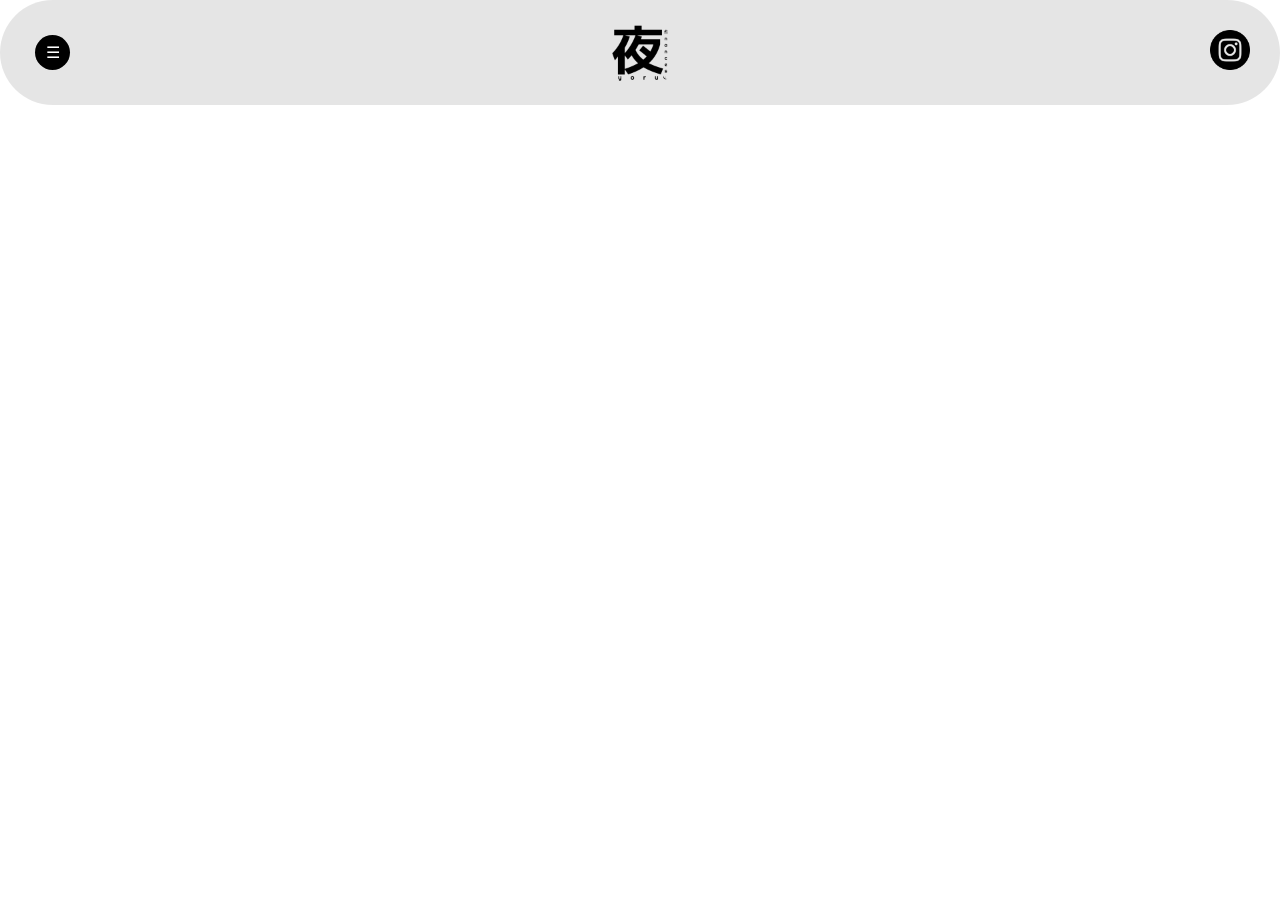
==== public/index.html @ 5e791763 "algumas atualizações" ====
<!DOCTYPE html>
<html lang="pt-br">
<head>
    <meta charset="UTF-8">
    <meta name="viewport" content="width=device-width, initial-scale=1.0">
    <link rel="shortcut icon" href="../public/favicon.ico" type="image/x-icon">
    <link rel="stylesheet" href="../src/assets/css/index.css">
    <link rel="stylesheet" href="../src/assets/css/base.css">
    <link rel="stylesheet" href="../src/assets/css/header.css">
    <title>Yoru Finances - 財務</title>
</head>
<body>
    
    <header>

        <div class="left">
            <button id="menu" onclick="">☰</button>
        </div>

        <div class="mid">
            <img src="../src/assets/img/yoru_finances_logo_black.png" alt="logo/png" id="logo">
        </div>

        <div class="right">
            <a href="https://www.instagram.com/yoruwavy.web?utm_source=ig_web_button_share_sheet&igsh=ZDNlZDc0MzIxNw==">
                <img src="../public/instagram.png" alt="instagram/png">
            </a>
        </div>

    </header>

    <script src="../src/assets/js/index.js"></script>

</body>
</html>
---- src/assets/css/base.css ----
html, body {
    font-family: Righteous;
    margin: 0;
    background-color: rgb(255, 255, 255);
}

* {
    box-sizing: border-box;
}

@font-face {
    font-family: Righteous;
    src: url(../fonts/Righteous/Righteous-Regular.ttf);
    color: white;
}
---- src/assets/css/header.css ----
header {
    width: 100%;
    margin: 0;
    display: flex;
    position: sticky;
    top: 5px;
    background-color: rgba(0, 0, 0, 0.1);
    backdrop-filter: blur(10px);
    border-radius: 200px;
}

div {
    flex: 1;
    display: flex;
    align-items: center;
    justify-content: center;
    padding: 20px;
}

a {
    margin: 10px;
    transition: 0.4s;
}

a:hover {
    transform: scale(1.1);
}

img {
    height: 40px;
}

#logo {
    height: 60px;
}

.left {
    display: flex;
    justify-content: left;
}

#menu {
    border: none;
    background-color: rgb(0, 0, 0);
    color: white;
    font-size: 16px;
    width: 35px;
    height: 35px;
    border-radius: 30px;
    cursor: pointer;
    margin: 15px;
    transition: 0.3s;
}

#menu:hover {
    transform: scale(1.15);
}

.right {
    display: flex;
    justify-content: right;
}
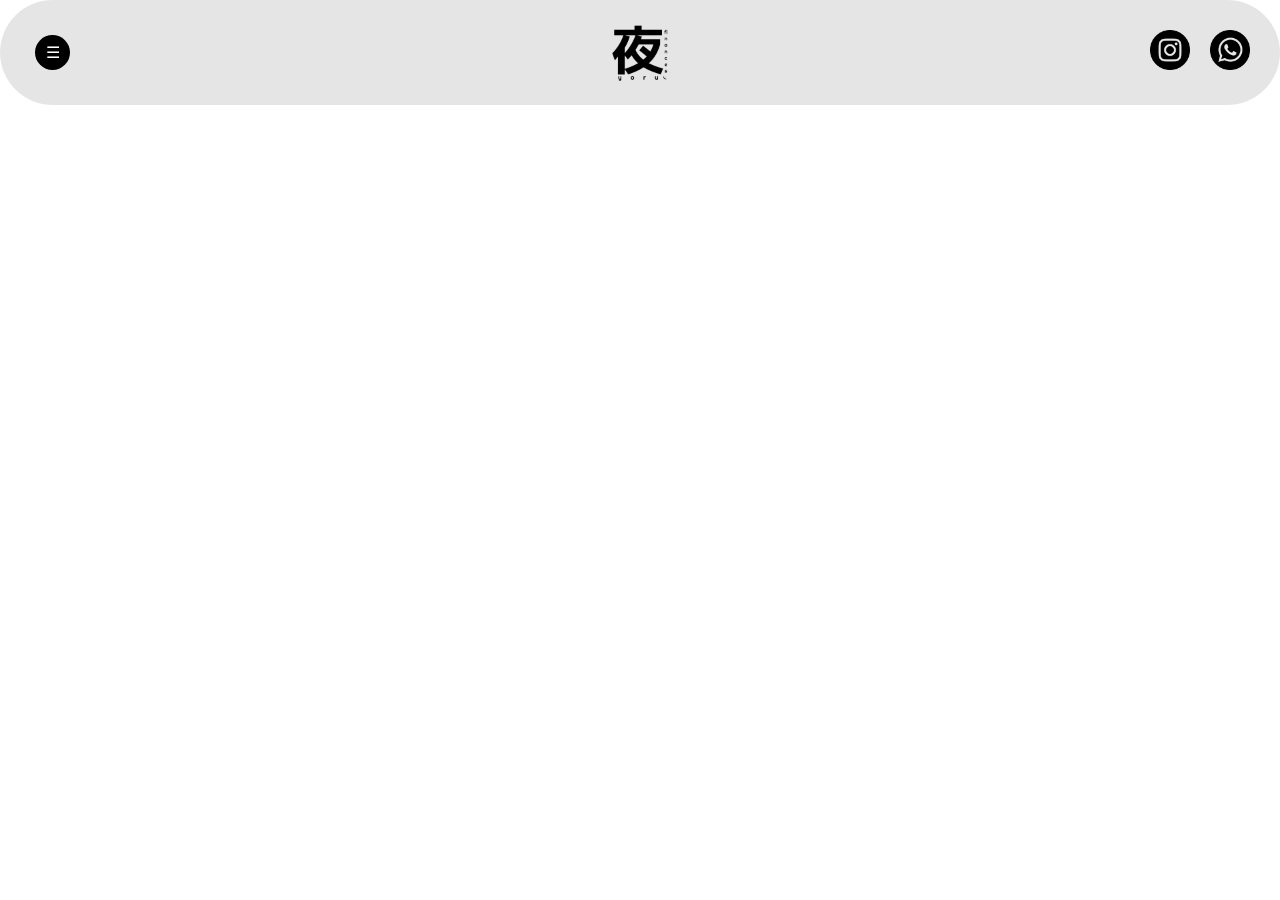
==== commit 9f1b62f4: "ajuste de href" ====
--- a/public/index.html
+++ b/public/index.html
@@ -22,9 +22,15 @@
         </div>
 
         <div class="right">
-            <a href="https://www.instagram.com/yoruwavy.web?utm_source=ig_web_button_share_sheet&igsh=ZDNlZDc0MzIxNw==">
+
+            <a href="https://www.instagram.com/yoruwavy.web?utm_source=ig_web_button_share_sheet&igsh=ZDNlZDc0MzIxNw==" target="_blank">
                 <img src="../public/instagram.png" alt="instagram/png">
             </a>
+
+            <a href="https://api.whatsapp.com/send?1=pt_BR&phone=5567992423000" target="_blank">
+                <img src="../public/whatsapp.png" alt="whatsapp/png">
+            </a>
+
         </div>
 
     </header>
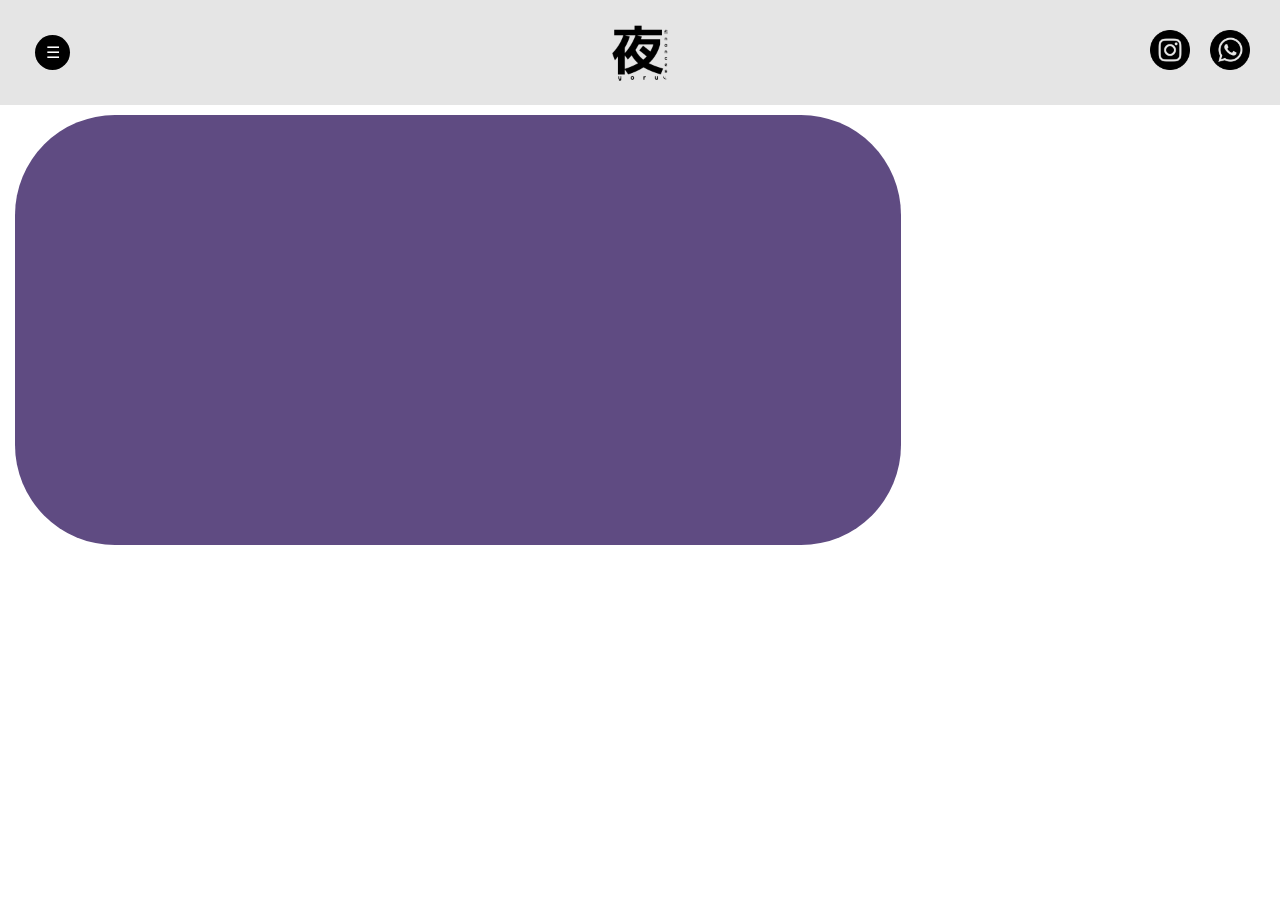
==== commit 860a270f: "esqueleto index" ====
--- a/public/index.html
+++ b/public/index.html
@@ -35,6 +35,20 @@
 
     </header>
 
+    <div class="conteiner">
+
+        <section class="sectionone">
+
+        </section>
+
+        <section class="sectiontwo">
+
+        </section>
+
+    </div>
+
+
+
     <script src="../src/assets/js/index.js"></script>
 
 </body>
--- a/src/assets/css/index.css
+++ b/src/assets/css/index.css
@@ -0,0 +1,24 @@
+.conteiner {
+    height: 50vh;
+    width: 100%;
+    padding: 10px;
+}
+
+section {
+    margin: 5px;
+}
+
+.sectionone {
+    height: 100%;
+    width: 100%;
+    background-color: rgb(95, 75, 130);
+    flex: 5;
+    border-radius: 100px;
+}
+
+.sectiontwo {
+    flex: 2;
+    height: 100%;
+    width: 100%;
+    background-color: transparent;
+}
--- a/src/assets/css/header.css
+++ b/src/assets/css/header.css
@@ -3,10 +3,9 @@
     margin: 0;
     display: flex;
     position: sticky;
-    top: 5px;
+    top: 0;
     background-color: rgba(0, 0, 0, 0.1);
     backdrop-filter: blur(10px);
-    border-radius: 200px;
 }
 
 div {
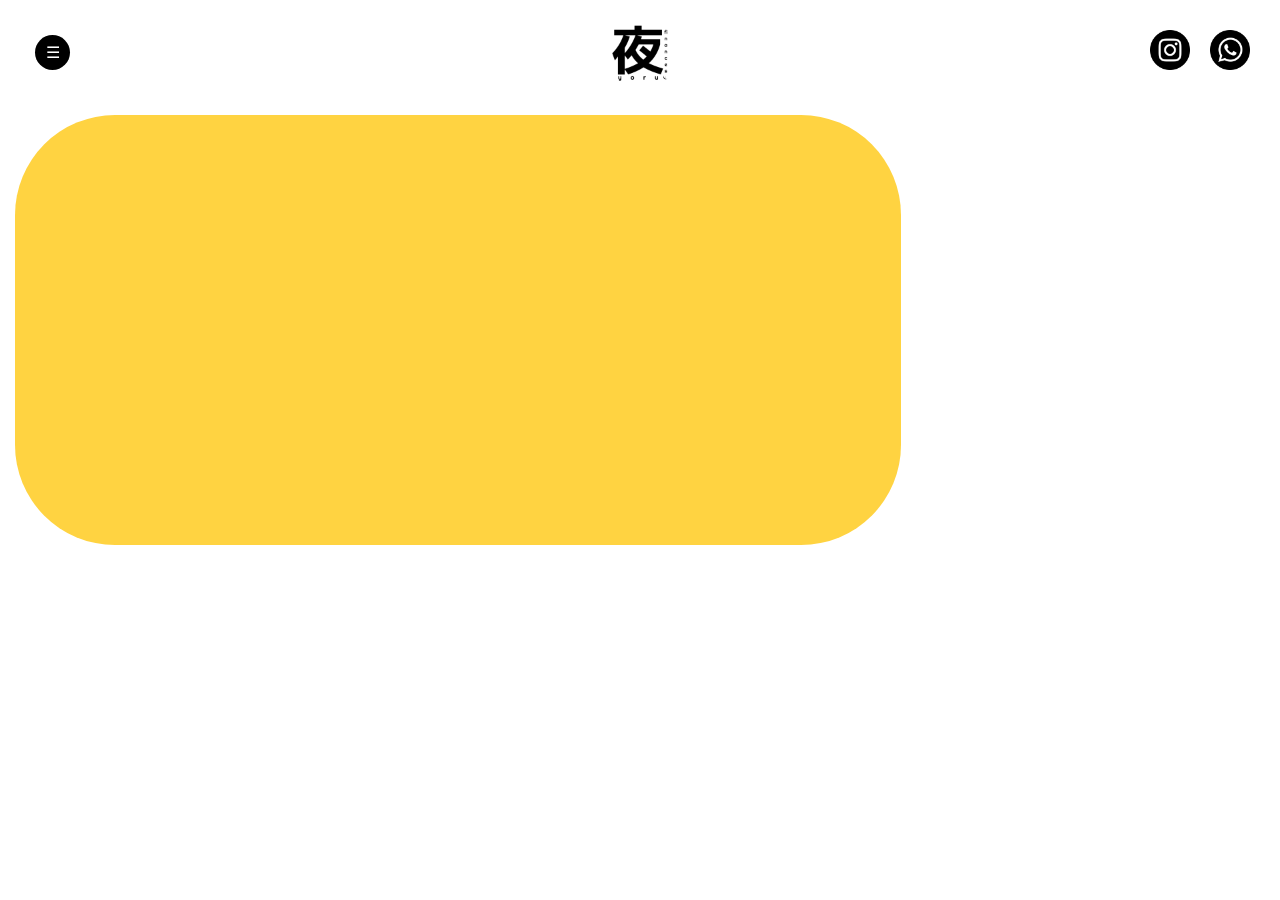
==== commit ec3c0a9f: "ajustes e teste de js" ====
--- a/public/index.html
+++ b/public/index.html
@@ -13,8 +13,8 @@
     
     <header>
 
-        <div class="left">
-            <button id="menu" onclick="">☰</button>
+        <div class="left" id="navigator">
+            <button  id="menu" onclick="abrirMenu()">☰</button>
         </div>
 
         <div class="mid">
--- a/src/assets/css/index.css
+++ b/src/assets/css/index.css
@@ -11,7 +11,7 @@
 .sectionone {
     height: 100%;
     width: 100%;
-    background-color: rgb(95, 75, 130);
+    background-color: rgb(255, 211, 65);
     flex: 5;
     border-radius: 100px;
 }
--- a/src/assets/css/header.css
+++ b/src/assets/css/header.css
@@ -4,7 +4,7 @@
     display: flex;
     position: sticky;
     top: 0;
-    background-color: rgba(0, 0, 0, 0.1);
+    background-color: transparent;
     backdrop-filter: blur(10px);
 }
 
@@ -48,11 +48,11 @@
     border-radius: 30px;
     cursor: pointer;
     margin: 15px;
-    transition: 0.3s;
+    transition: 0.5s;
 }
 
 #menu:hover {
-    transform: scale(1.15);
+    transform: scale(1.1);
 }
 
 .right {
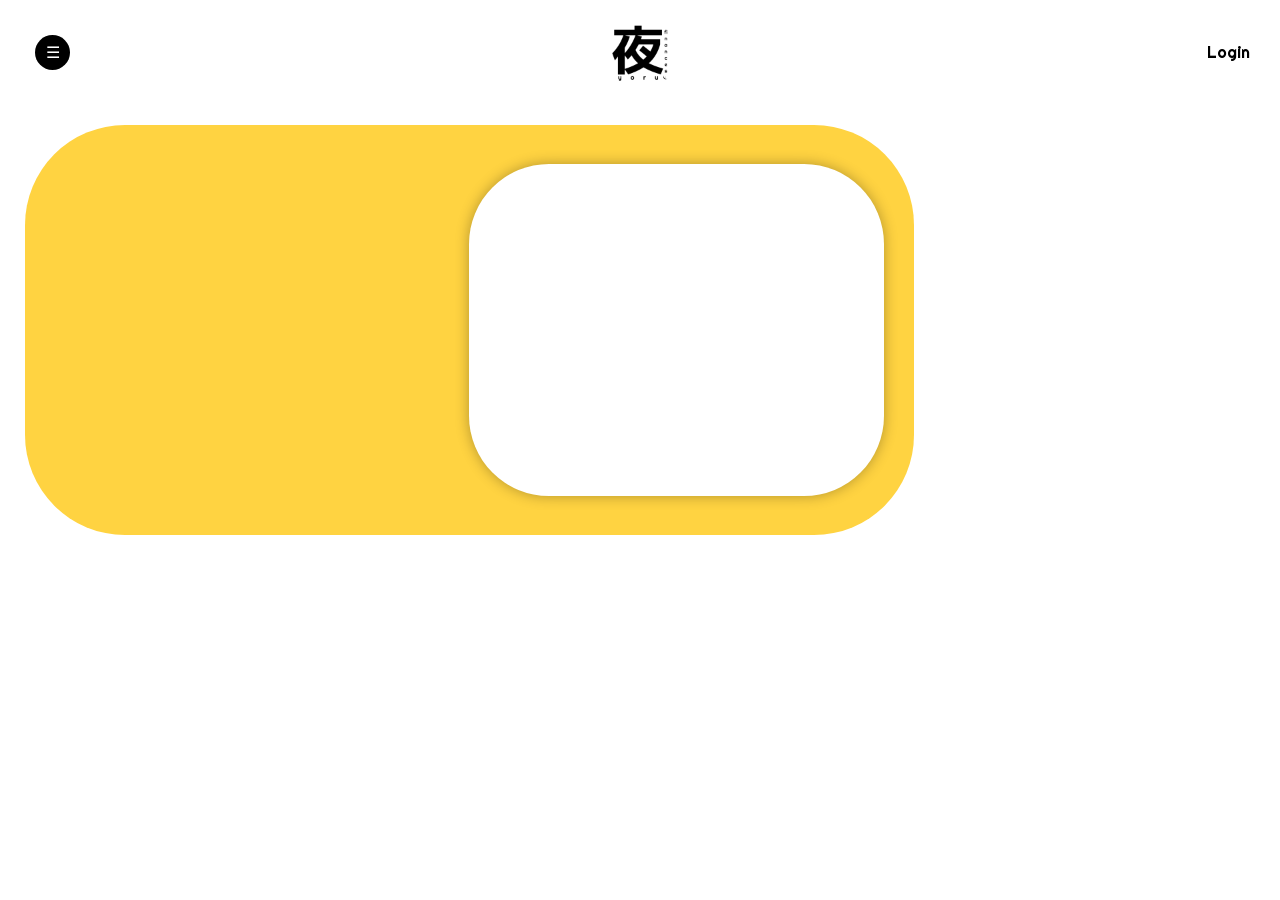
==== commit 0fb4560c: "commit adjustments" ====
--- a/public/index.html
+++ b/public/index.html
@@ -13,32 +13,41 @@
     
     <header>
 
-        <div class="left" id="navigator">
-            <button  id="menu" onclick="abrirMenu()">☰</button>
+        <div class="headerdiv left">
+            
+            <button class="menu" id="btnmenu">☰</button>
+
+            <nav class="items">
+                <a href="../public/index.html">Início</a>
+                <a href="">Sobre nós</a>
+                <a href="">Assinaturas</a>
+                <a href="">Contato</a>
+            </nav>
+
         </div>
 
-        <div class="mid">
+        <div class="headerdiv mid">
             <img src="../src/assets/img/yoru_finances_logo_black.png" alt="logo/png" id="logo">
         </div>
 
-        <div class="right">
+        <div class="headerdiv right">
 
-            <a href="https://www.instagram.com/yoruwavy.web?utm_source=ig_web_button_share_sheet&igsh=ZDNlZDc0MzIxNw==" target="_blank">
-                <img src="../public/instagram.png" alt="instagram/png">
-            </a>
-
-            <a href="https://api.whatsapp.com/send?1=pt_BR&phone=5567992423000" target="_blank">
-                <img src="../public/whatsapp.png" alt="whatsapp/png">
-            </a>
+            <a href="../src/pages/login.html">Login</a>
 
         </div>
 
     </header>
 
+
+
     <div class="conteiner">
 
         <section class="sectionone">
-
+            
+            <div class="imagempub">
+                
+            </div>
+            
         </section>
 
         <section class="sectiontwo">
--- a/src/assets/css/index.css
+++ b/src/assets/css/index.css
@@ -8,12 +8,32 @@
     margin: 5px;
 }
 
+.conteiner {
+    display: flex;
+    align-items: center;
+    justify-content: center;
+    padding: 20px;
+}
+
 .sectionone {
+    flex: 5;
     height: 100%;
     width: 100%;
     background-color: rgb(255, 211, 65);
-    flex: 5;
     border-radius: 100px;
+    display: flex;
+    align-items: center;
+    justify-content: right;
+    padding: 30px;
+
+}
+
+.imagempub {
+    background-color: rgb(255, 255, 255);
+    height: 95%;
+    width: 50%;
+    border-radius: 80px;
+    box-shadow: 0 0 14px rgba(0, 0, 0, 0.3);
 }
 
 .sectiontwo {
--- a/src/assets/css/header.css
+++ b/src/assets/css/header.css
@@ -8,7 +8,7 @@
     backdrop-filter: blur(10px);
 }
 
-div {
+.headerdiv {
     flex: 1;
     display: flex;
     align-items: center;
@@ -16,12 +16,14 @@
     padding: 20px;
 }
 
-a {
+.right a {
     margin: 10px;
     transition: 0.4s;
+    text-decoration: none;
+    color: rgb(0, 0, 0);
 }
 
-a:hover {
+.right a:hover {
     transform: scale(1.1);
 }
 
@@ -38,7 +40,8 @@
     justify-content: left;
 }
 
-#menu {
+.menu {
+    z-index: 100;
     border: none;
     background-color: rgb(0, 0, 0);
     color: white;
@@ -51,7 +54,48 @@
     transition: 0.5s;
 }
 
-#menu:hover {
+.menu.active {
+    rotate: 180deg;
+}
+
+.menu:hover {
+    transform: scale(1.1);
+}
+
+.items {
+    overflow: hidden;
+    height: 60%;
+    width: 0;
+    background-color: rgb(0, 0, 0);
+    display: flex;
+    align-items: center;
+    justify-content: center;
+    border-radius: 100px;
+    transition: 0.5s;
+}
+
+.items.active {
+    overflow: hidden;
+    height: 60%;
+    width: 80%;
+    background-color: rgb(0, 0, 0);
+    display: flex;
+    align-items: center;
+    justify-content: center;
+    border-radius: 100px;
+    transition: 0.5s;
+}
+
+.items a {
+    margin: 15px;
+    text-decoration: none;
+    color: rgb(255, 255, 255);
+    font-size: 15px;
+    transition: 0.4s;
+    white-space: nowrap;
+}
+
+.items a:hover {
     transform: scale(1.1);
 }
 
